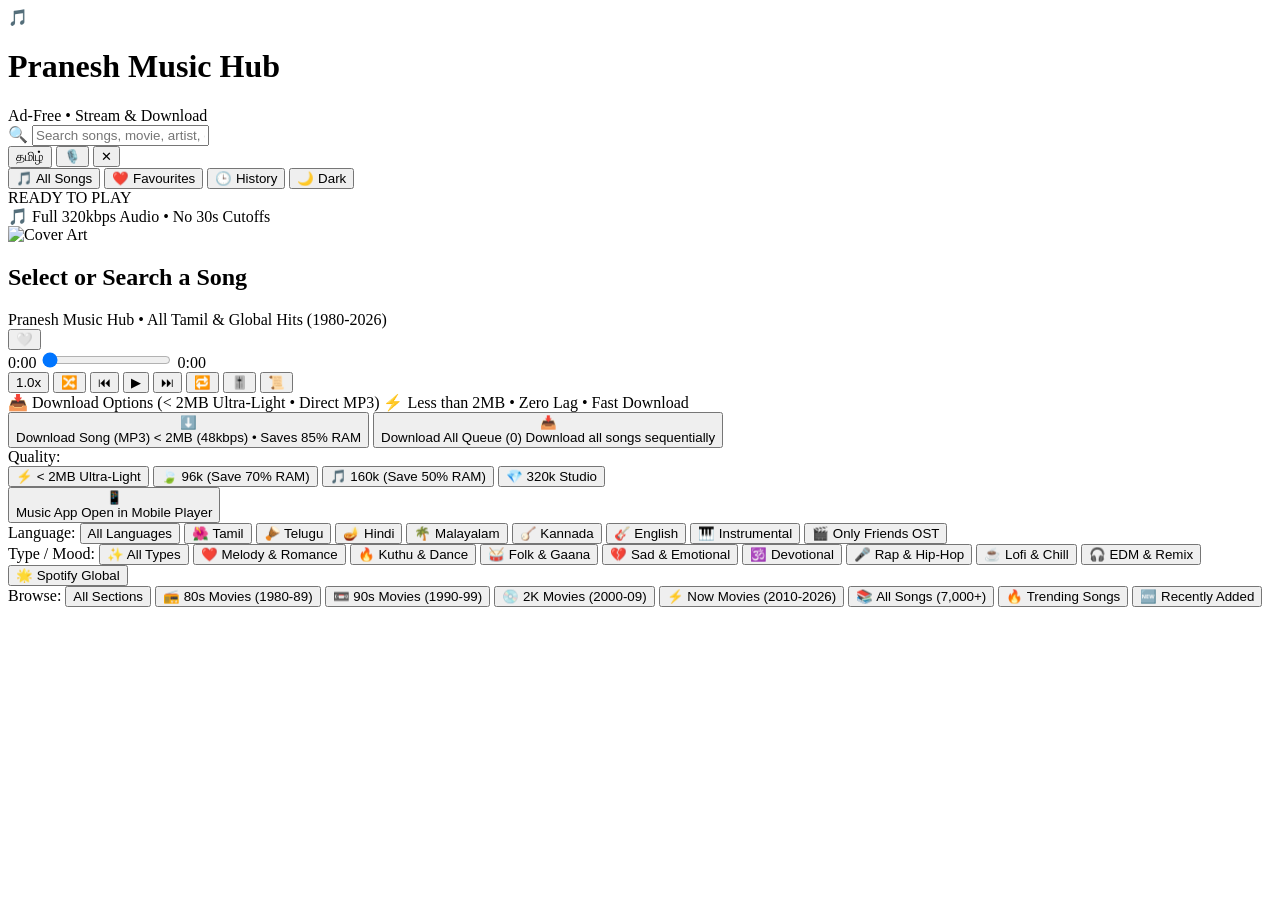
==== templates/index.html @ b6ca303f "Fix Android mobile consecutive downloads with rendered layout tree anchor and synchronous click disp" ====
<!DOCTYPE html>
<html lang="en">
<head>
  <meta charset="UTF-8" />
  <meta name="viewport" content="width=device-width, initial-scale=1.0" />
  <meta name="referrer" content="no-referrer" />
  <title>Pranesh Music Hub - Modern Dark Music Experience</title>
  <meta name="description" content="Stream and directly download Tamil, English, Malayalam, Instrumental, and Only Friends OST tracks in a modern, ad-free dark theme." />
  <link rel="stylesheet" href="static/css/style.css?v=3.45.0" />
  <!-- Google Fonts: Inter -->
  <link rel="preconnect" href="https://fonts.googleapis.com" />
  <link rel="preconnect" href="https://fonts.gstatic.com" crossorigin />
  <link href="https://fonts.googleapis.com/css2?family=Inter:wght@400;500;600;700;800&display=swap" rel="stylesheet" />
</head>
<body>

  <!-- ========================================================================
       Top Navigation Bar
       ======================================================================== -->
  <header class="navbar">
    <!-- Brand -->
    <div class="brand" onclick="location.reload()">
      <div class="brand-icon">🎵</div>
      <div class="brand-text">
        <h1>Pranesh Music Hub</h1>
        <span>Ad-Free • Stream &amp; Download</span>
      </div>
    </div>

    <!-- Search Bar -->
    <div class="search-container">
      <div class="search-input-wrapper">
        <span class="search-icon">🔍</span>
        <input 
          type="text" 
          id="searchInput" 
          class="search-input" 
          placeholder="Search songs, movie, artist, or type 'all songs' to check all..." 
          autocomplete="off" 
          spellcheck="false"
        />
        <div class="search-input-actions">
          <button id="voiceLangToggleBtn" class="voice-lang-pill" type="button" title="Switch Voice Search Language (Tamil ta-IN / English en-IN)">தமிழ்</button>
          <button id="voiceSearchBtn" class="voice-search-btn" type="button" title="Voice Search (Tamil / English)">🎙️</button>
          <button id="clearSearchBtn" class="clear-search-btn" type="button" title="Clear search">✕</button>
        </div>
      </div>
      <div id="searchSuggestionsBox" class="search-suggestions-box" style="display: none;"></div>
    </div>

    <!-- Nav Actions -->
    <div class="nav-actions">
      <button id="checkAllSongsNavBtn" class="btn btn-pill section-pill" data-section="all_songs" title="Check all 7,200+ songs in catalogue">
        <span>🎵</span> All Songs
      </button>
      <button class="btn btn-pill section-pill" data-section="favourites" title="View your favourite tracks">
        <span>❤️</span> Favourites
      </button>
      <button class="btn btn-pill section-pill" data-section="history" title="View recently played tracks">
        <span>🕒</span> History
      </button>
      <button id="themeToggleBtn" class="btn btn-pill theme-toggle-btn" title="Toggle Light / Dark Theme">
        <span id="themeToggleIcon">🌙</span> <span id="themeToggleText" class="hide-mobile">Dark</span>
      </button>
    </div>
  </header>

  <!-- ========================================================================
       Featured Medium-Big Player & Download Options Hub
       ======================================================================== -->
  <div id="featuredPlayerSection" class="featured-player-section">
    <div class="featured-player-card">
      <div class="featured-glow-overlay"></div>

      <!-- Top Status Pill -->
      <div class="featured-status-bar">
        <div class="featured-status-pill">
          <span class="status-pulse-dot"></span>
          <span id="featuredPlayerStatus">READY TO PLAY</span>
        </div>
        <span class="featured-format-badge">🎵 Full 320kbps Audio • No 30s Cutoffs</span>
      </div>

      <!-- Main Player (Artwork + Details + Controls) -->
      <div class="featured-player-body">
        <!-- Medium-Big Album Artwork -->
        <div class="featured-artwork-container">
          <img id="featuredThumb" class="featured-thumb-img" src="static/images/only_friends_theme.svg" alt="Cover Art" />
          <div id="featuredSoundwave" class="featured-soundwave-bars">
            <span class="sw-bar"></span>
            <span class="sw-bar"></span>
            <span class="sw-bar"></span>
            <span class="sw-bar"></span>
            <span class="sw-bar"></span>
          </div>
        </div>

        <!-- Song Info, Seekbar & Medium-Big Controls -->
        <div class="featured-info-controls">
          <div class="featured-track-header">
            <div class="featured-track-meta">
              <h2 id="featuredTitle" class="featured-title">Select or Search a Song</h2>
              <div class="featured-artist-wrap">
                <span id="featuredArtist" class="featured-artist">Pranesh Music Hub</span>
                <span class="featured-meta-separator">•</span>
                <span id="featuredAlbum" class="featured-album">All Tamil &amp; Global Hits (1980-2026)</span>
              </div>
            </div>
            <button id="featuredFavBtn" class="featured-fav-btn" title="Toggle Favourite">🤍</button>
          </div>

          <!-- Medium-Big Seekbar -->
          <div class="featured-seekbar-container">
            <span id="featuredCurrentTime" class="f-time-display">0:00</span>
            <input type="range" id="featuredSeekbar" class="featured-seekbar-slider" min="0" max="100" value="0" step="0.1" />
            <span id="featuredDurationTime" class="f-time-display">0:00</span>
          </div>

          <!-- Medium-Big Controls -->
          <div class="featured-buttons-row">
            <button id="featuredSpeedBtn" class="f-ctrl-btn f-speed-btn" title="Playback Speed: 1.0x">1.0x</button>
            <button id="featuredShuffleBtn" class="f-ctrl-btn" title="Shuffle Playback">🔀</button>
            <button id="featuredPrevBtn" class="f-ctrl-btn" title="Previous Track">⏮</button>
            <button id="featuredPlayPauseBtn" class="f-play-pause-btn" title="Play / Pause (Spacebar)">
              <span id="featuredPlayIcon">▶</span>
            </button>
            <button id="featuredNextBtn" class="f-ctrl-btn" title="Next Track">⏭</button>
            <button id="featuredRepeatBtn" class="f-ctrl-btn" title="Repeat (Off / All / One)">🔁</button>
            <button id="featuredEqBtn" class="f-ctrl-btn" title="Equalizer &amp; Bass Boost">🎚️</button>
            <button id="featuredLyricsBtn" class="f-ctrl-btn" title="Live Lyrics">📜</button>
            <button id="heroPlayBtn" style="display:none;" aria-hidden="true"></button>
          </div>
        </div>
      </div>

      <!-- Download Options (IN BLOW / BELOW OF PLAYING SONG) -->
      <div class="featured-download-options">
        <div class="dl-options-header">
          <span class="dl-header-title">📥 Download Options (&lt; 2MB Ultra-Light • Direct MP3)</span>
          <span class="dl-header-badge">⚡ Less than 2MB • Zero Lag • Fast Download</span>
        </div>

        <div class="dl-options-body">
          <!-- Main Direct Download Button -->
          <button id="featuredDownloadBtn" class="btn-featured-download" title="Download Audio">
            <span class="btn-dl-icon">⬇️</span>
            <div class="btn-dl-text-wrap">
              <span class="btn-dl-title">Download Song (MP3)</span>
              <span id="featuredDlBitrateSub" class="btn-dl-sub">&lt; 2MB (48kbps) • Saves 85% RAM</span>
            </div>
          </button>

          <!-- Download All Songs in Queue Button -->
          <button id="featuredDownloadAllBtn" class="btn-featured-download btn-featured-download-all" title="Download All Songs in Queue / Album">
            <span class="btn-dl-icon">📥</span>
            <div class="btn-dl-text-wrap">
              <span class="btn-dl-title">Download All Queue (<span id="featuredQueueCount">0</span>)</span>
              <span class="btn-dl-sub">Download all songs sequentially</span>
            </div>
          </button>

          <!-- Quality / Bitrate Selector Buttons -->
          <div class="bitrate-selector-group">
            <span class="bitrate-select-label">Quality:</span>
            <div class="bitrate-chips-wrap">
              <button class="bitrate-chip active" data-quality="48" title="Ultra-Light &lt; 2MB (48 kbps - Fast &amp; Saves 85% RAM)">
                ⚡ &lt; 2MB Ultra-Light
              </button>
              <button class="bitrate-chip" data-quality="96" title="Eco Quality (96 kbps - Saves 70% RAM)">
                🍃 96k (Save 70% RAM)
              </button>
              <button class="bitrate-chip" data-quality="160" title="Standard Quality (160 kbps - Saves 50% RAM)">
                🎵 160k (Save 50% RAM)
              </button>
              <button class="bitrate-chip" data-quality="320" title="Studio High Quality (320 kbps)">
                💎 320k Studio
              </button>
            </div>
          </div>

          <!-- Open in Mobile Music App Button -->
          <button id="featuredMusicAppBtn" class="btn-featured-mobile-app" title="Open with Default Mobile Music Player">
            <span class="btn-dl-icon">📱</span>
            <div class="btn-dl-text-wrap">
              <span class="btn-dl-title">Music App</span>
              <span class="btn-dl-sub">Open in Mobile Player</span>
            </div>
          </button>
        </div>
      </div>
    </div>
  </div>

  <!-- ========================================================================
       Filter Controls: Language & Section Pills
       ======================================================================== -->
  <main class="container">
    <div class="filter-section">
      <!-- Language Chips Row -->
      <div class="filter-row">
        <span class="filter-label">Language:</span>
        <button class="chip lang-chip active" data-lang="all">All Languages</button>
        <button class="chip lang-chip" data-lang="tamil">🌺 Tamil</button>
        <button class="chip lang-chip" data-lang="telugu">🪘 Telugu</button>
        <button class="chip lang-chip" data-lang="hindi">🪔 Hindi</button>
        <button class="chip lang-chip" data-lang="malayalam">🌴 Malayalam</button>
        <button class="chip lang-chip" data-lang="kannada">🪕 Kannada</button>
        <button class="chip lang-chip" data-lang="english">🎸 English</button>
        <button class="chip lang-chip" data-lang="instrumental">🎹 Instrumental</button>
        <button class="chip lang-chip" data-lang="only_friends">🎬 Only Friends OST</button>
      </div>

      <!-- Type / Mood / Genre Filter Row -->
      <div class="filter-row type-filter-row">
        <span class="filter-label">Type / Mood:</span>
        <button class="chip type-chip active" data-type="all">✨ All Types</button>
        <button class="chip type-chip" data-type="melody">❤️ Melody &amp; Romance</button>
        <button class="chip type-chip" data-type="kuthu">🔥 Kuthu &amp; Dance</button>
        <button class="chip type-chip" data-type="folk">🥁 Folk &amp; Gaana</button>
        <button class="chip type-chip" data-type="sad">💔 Sad &amp; Emotional</button>
        <button class="chip type-chip" data-type="devotional">🕉️ Devotional</button>
        <button class="chip type-chip" data-type="rap">🎤 Rap &amp; Hip-Hop</button>
        <button class="chip type-chip" data-type="lofi">☕ Lofi &amp; Chill</button>
        <button class="chip type-chip" data-type="edm">🎧 EDM &amp; Remix</button>
        <button class="chip type-chip" data-type="spotify">🌟 Spotify Global</button>
      </div>

      <!-- Section Navigation Row -->
      <div class="filter-row">
        <span class="filter-label">Browse:</span>
        <button class="chip section-pill active" data-section="all">All Sections</button>
        <button class="chip section-pill" data-section="era_80s">📻 80s Movies (1980-89)</button>
        <button class="chip section-pill" data-section="era_90s">📼 90s Movies (1990-99)</button>
        <button class="chip section-pill" data-section="era_2k">💿 2K Movies (2000-09)</button>
        <button class="chip section-pill" data-section="era_now">⚡ Now Movies (2010-2026)</button>
        <button class="chip section-pill" data-section="full_library">📚 All Songs (7,000+)</button>
        <button class="chip section-pill" data-section="trending">🔥 Trending Songs</button>
        <button class="chip section-pill" data-section="recent">🆕 Recently Added</button>
      </div>
    </div>

    <!-- Dynamic Song Sections Container -->
    <div id="contentContainer">
      <!-- Populated dynamically via app.js -->
    </div>

    <!-- Empty Search State -->
    <div id="emptyState" class="empty-state" style="display: none;">
      <div class="empty-state-icon">🔎</div>
      <h3>No matching songs found</h3>
      <p>We could not find any tracks matching <span id="emptySearchQuery" style="color:#c084fc; font-weight:700;"></span>.</p>
      <p class="empty-search-tips" style="color:var(--text-dim); font-size:0.85rem; margin-top:8px;">
        💡 Tip: Search by song title (e.g. <em>Badass, Shape of You, Illuminati</em>), movie name (e.g. <em>Ghilli, Mankatha, Leo, Sivaji, Amaran</em>), artist (e.g. <em>Anirudh, A.R. Rahman, Ed Sheeran</em>), or language.
      </p>
      <button id="resetSearchBtn" class="btn btn-primary" style="margin-top:16px;">
        <span>🔄</span> Reset Search &amp; Filters
      </button>
    </div>
  </main>

  <!-- ========================================================================
       Sticky In-Page Music Player (Fixed at Bottom)
       ======================================================================== -->
  <audio id="mainAudioPlayer" playsinline preload="auto" referrerpolicy="no-referrer" style="display: none;"></audio>
  <iframe id="backgroundSpotifyPlayer" style="display: none; width: 0; height: 0; border: none;" allow="autoplay; clipboard-write; encrypted-media; fullscreen; picture-in-picture"></iframe>

  <footer id="playerBar" class="player-bar" style="display: none;">
    <!-- Left: Track Info -->
    <div class="player-track-info">
      <img id="playerThumb" class="player-thumb-img" src="static/images/only_friends_theme.svg" alt="Cover" />
      <div class="player-track-details">
        <span id="playerTitle" class="player-title">Song Title</span>
        <span id="playerArtist" class="player-artist">Artist Name</span>
      </div>
      <button id="playerFavBtn" class="fav-btn" title="Toggle Favourite">🤍</button>
    </div>

    <!-- Center: Playback Controls & Seekbar -->
    <div class="player-controls-container">
      <div class="player-buttons">
        <button id="playbackSpeedBtn" class="control-btn speed-btn" title="Playback Speed: 1.0x">1.0x</button>
        <button id="shuffleBtn" class="control-btn" title="Shuffle Playback">🔀</button>
        <button id="prevBtn" class="control-btn" title="Previous Track">⏮</button>
        <button id="playPauseBtn" class="btn-play-pause-main" title="Play / Pause (Spacebar)">
          <span id="playPauseIcon">▶</span>
        </button>
        <button id="nextBtn" class="control-btn" title="Next Track">⏭</button>
        <button id="repeatBtn" class="control-btn" title="Repeat (Off / All / One)">🔁</button>
      </div>

      <div class="player-progress-bar">
        <span id="currentTime" class="time-label">0:00</span>
        <input type="range" id="seekbar" class="seekbar-slider" min="0" max="100" value="0" step="0.1" />
        <span id="durationTime" class="time-label">0:00</span>
      </div>
    </div>

    <!-- Right: Volume, Download & Playlist Queue -->
    <div class="player-extra-actions">
      <div class="volume-wrapper">
        <button id="volumeBtn" class="player-action-btn" title="Mute / Unmute">
          <span id="volumeIcon">🔊</span>
        </button>
        <input type="range" id="volumeSlider" class="volume-slider" min="0" max="1" step="0.05" value="0.85" />
      </div>

      <!-- Memory-Saver Download Quality Mode -->
      <button id="dlQualityBtn" class="dl-quality-btn" title="Download Quality &amp; Memory Mode (Click to switch)">
        <span id="dlQualityIcon">⚡</span> <span id="dlQualityText">&lt; 2MB (48k)</span>
      </button>

      <button id="playerDownloadBtn" class="download-btn" title="Download Authorized Audio">
        <span>⬇️</span> Download
      </button>

      <button id="playerMusicAppBtn" class="download-btn mobile-music-app-btn" title="Open with Default Mobile Music Player" style="background: rgba(59, 130, 246, 0.2); border-color: rgba(59, 130, 246, 0.4); color: #93c5fd;">
        <span>📱</span> <span class="hide-mobile">Open in</span> Music App
      </button>

      <button id="playerEqBtn" class="player-action-btn" title="Equalizer &amp; Bass Boost">
        <span>🎚️</span> <span class="hide-mobile">EQ</span>
      </button>

      <button id="playerLyricsBtn" class="player-action-btn" title="Live Lyrics">
        <span>📜</span> <span class="hide-mobile">Lyrics</span>
      </button>

      <button id="expandPlayerBtn" class="player-action-btn" title="Full Screen Player">
        <span>⛶</span>
      </button>

      <button id="togglePlaylistBtn" class="playlist-toggle-btn" title="View Up Next &amp; Related Songs Playlist">
        <span>📋</span> <span class="hide-mobile">Playlist</span> (<span id="playlistBadge">0</span>)
      </button>
    </div>
  </footer>

  <!-- ========================================================================
       Up Next & Related Songs Playlist Drawer (Slide-Up)
       ======================================================================== -->
  <aside id="playlistDrawer" class="playlist-drawer" aria-label="Up Next Playlist" style="display: none;">
    <div class="playlist-drawer-header">
      <div class="playlist-header-left">
        <span class="playlist-header-icon">🎶</span>
        <div>
          <h3 class="playlist-header-title">Up Next &amp; Related Songs</h3>
          <p id="playlistStatusText" class="playlist-header-subtitle">Auto-playing next related tracks</p>
        </div>
      </div>
      <div class="playlist-header-right">
        <button id="downloadAllPlaylistBtn" class="playlist-action-btn" title="Download All Songs in Playlist">📥 Download All (<span id="playlistDlCount">0</span>)</button>
        <button id="exportPlaylistM3UBtn" class="playlist-action-btn" title="Export Playlist as M3U file">💾 Export M3U</button>
        <button id="clearQueueBtn" class="playlist-action-btn" title="Clear Playlist Queue">🗑️ Clear Queue</button>
        <button id="shufflePlaylistBtn" class="playlist-action-btn" title="Shuffle Playlist Queue">🔀 Shuffle</button>
        <button id="closePlaylistBtn" class="playlist-close-btn" title="Close Playlist" aria-label="Close">✕</button>
      </div>
    </div>
    <div id="playlistItems" class="playlist-items-container">
      <!-- Dynamic list of playlist items -->
    </div>
  </aside>

  <!-- ========================================================================
       Toast Notification Hub
       ======================================================================== -->
  <div id="toastContainer" class="toast-container"></div>

  <!-- ========================================================================
       Full-Screen / Expanded Player Modal
       ======================================================================== -->
  <div id="fullscreenPlayerModal" class="fullscreen-player-modal" style="display: none;">
    <div class="fs-backdrop"></div>
    <div class="fs-player-container">
      <div class="fs-top-bar">
        <button id="closeFullscreenBtn" class="fs-close-btn" title="Collapse Player">✕</button>
        <span class="fs-now-playing-label">NOW PLAYING</span>
        <button id="fsLyricsToggleBtn" class="fs-icon-btn" title="Live Lyrics">📜</button>
      </div>

      <div class="fs-artwork-wrap">
        <img id="fullscreenThumb" class="fs-thumb-img" src="static/images/only_friends_theme.svg" alt="Cover Art" />
      </div>

      <div class="fs-meta-wrap">
        <div class="fs-title-artist">
          <h2 id="fullscreenTitle" class="fs-title">Song Title</h2>
          <p id="fullscreenArtist" class="fs-artist">Artist Name</p>
          <span id="fullscreenAlbum" class="fs-album">Movie Album</span>
        </div>
        <button id="fullscreenFavBtn" class="fs-fav-btn" title="Toggle Favourite">🤍</button>
      </div>

      <div class="fs-seekbar-wrap">
        <input type="range" id="fullscreenSeekbar" class="fs-seekbar-slider" min="0" max="100" value="0" step="0.1" />
        <div class="fs-time-row">
          <span id="fullscreenCurrentTime">0:00</span>
          <span id="fullscreenDurationTime">0:00</span>
        </div>
      </div>

      <div class="fs-controls-wrap">
        <button id="fullscreenSpeedBtn" class="fs-ctrl-btn" title="Playback Speed: 1.0x">1.0x</button>
        <button id="fullscreenShuffleBtn" class="fs-ctrl-btn" title="Shuffle">🔀</button>
        <button id="fullscreenPrevBtn" class="fs-ctrl-btn" title="Previous">⏮</button>
        <button id="fullscreenPlayPauseBtn" class="fs-play-btn" title="Play / Pause">
          <span id="fullscreenPlayIcon">▶</span>
        </button>
        <button id="fullscreenNextBtn" class="fs-ctrl-btn" title="Next">⏭</button>
        <button id="fullscreenRepeatBtn" class="fs-ctrl-btn" title="Repeat Track">🔁</button>
        <button id="fullscreenEqBtn" class="fs-ctrl-btn" title="Equalizer">🎚️</button>
      </div>

      <div class="fs-bottom-bar">
        <button id="fullscreenDownloadBtn" class="btn btn-pill" title="Download Song">
          <span>⬇️</span> Download Song
        </button>
      </div>
    </div>
  </div>

  <!-- ========================================================================
       Equalizer Modal (Web Audio API)
       ======================================================================== -->
  <div id="equalizerModal" class="eq-modal" style="display: none;">
    <div class="eq-dialog">
      <div class="eq-header">
        <div class="eq-title-wrap">
          <span class="eq-icon">🎚️</span>
          <h3>Audio Equalizer &amp; Bass Boost</h3>
        </div>
        <button id="closeEqBtn" class="modal-close-btn" title="Close Equalizer">✕</button>
      </div>

      <div class="eq-presets-wrap">
        <span class="eq-presets-label">Presets:</span>
        <div class="eq-presets-chips">
          <button class="chip eq-preset-chip active" data-preset="flat">Flat</button>
          <button class="chip eq-preset-chip" data-preset="bass">Bass Boost</button>
          <button class="chip eq-preset-chip" data-preset="vocal">Vocal</button>
          <button class="chip eq-preset-chip" data-preset="party">Party / Dance</button>
          <button class="chip eq-preset-chip" data-preset="acoustic">Acoustic</button>
          <button class="chip eq-preset-chip" data-preset="treble">Treble Boost</button>
        </div>
      </div>

      <div class="eq-sliders-wrap">
        <div class="eq-slider-col">
          <span class="eq-band-label">Bass (80Hz)</span>
          <input type="range" id="eqBassSlider" class="eq-slider" min="-12" max="12" step="1" value="0" />
          <span id="eqBassVal" class="eq-val-display">0 dB</span>
        </div>
        <div class="eq-slider-col">
          <span class="eq-band-label">Mid (1kHz)</span>
          <input type="range" id="eqMidSlider" class="eq-slider" min="-12" max="12" step="1" value="0" />
          <span id="eqMidVal" class="eq-val-display">0 dB</span>
        </div>
        <div class="eq-slider-col">
          <span class="eq-band-label">Treble (6kHz)</span>
          <input type="range" id="eqTrebleSlider" class="eq-slider" min="-12" max="12" step="1" value="0" />
          <span id="eqTrebleVal" class="eq-val-display">0 dB</span>
        </div>
      </div>

      <div class="eq-actions-row">
        <button id="resetEqBtn" class="btn btn-pill" style="font-size:0.82rem; padding:6px 14px; background:rgba(255,255,255,0.08);">
          Reset to Flat
        </button>
        <span class="eq-status-indicator" style="font-size:0.78rem; color:var(--text-dim);">Studio Audio Processing Active</span>
      </div>
    </div>
  </div>

  <!-- ========================================================================
       Lyrics Viewer Modal
       ======================================================================== -->
  <div id="lyricsModal" class="lyrics-modal" style="display: none;">
    <div class="lyrics-dialog">
      <div class="lyrics-header">
        <div class="lyrics-title-wrap">
          <span class="lyrics-icon">📜</span>
          <h3 id="lyricsSongTitle">Song Lyrics</h3>
        </div>
        <button id="closeLyricsBtn" class="modal-close-btn" title="Close Lyrics">✕</button>
      </div>
      <div id="lyricsContent" class="lyrics-body">
        <!-- Dynamic lyrics text -->
      </div>
    </div>
  </div>

  <!-- Hidden file input for Favourites JSON Import -->
  <input type="file" id="favImportInput" accept=".json" style="display: none;" />

  <!-- JavaScript Application Logic -->
  <script src="static/js/songs_data.js?v=3.47.0"></script>
  <script src="static/js/app.js?v=3.47.0"></script>
</body>
</html>
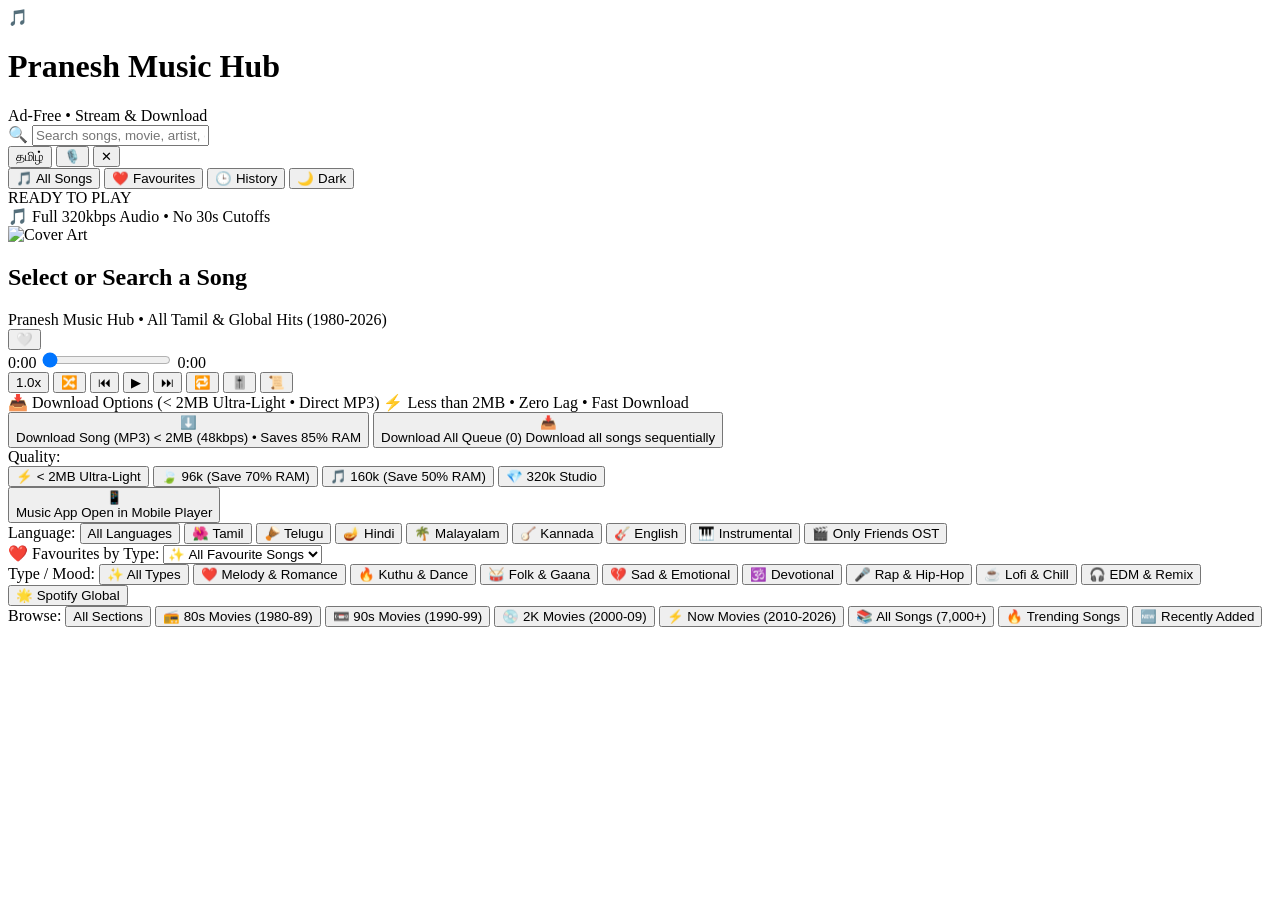
==== commit cc18b015: "Add Favourite Songs dropdown by type (Melody, Kuthu, Love, Sad Melody, Folk, Film Album) with separa" ====
--- a/templates/index.html
+++ b/templates/index.html
@@ -6,7 +6,7 @@
   <meta name="referrer" content="no-referrer" />
   <title>Pranesh Music Hub - Modern Dark Music Experience</title>
   <meta name="description" content="Stream and directly download Tamil, English, Malayalam, Instrumental, and Only Friends OST tracks in a modern, ad-free dark theme." />
-  <link rel="stylesheet" href="static/css/style.css?v=3.45.0" />
+  <link rel="stylesheet" href="static/css/style.css?v=3.50.0" />
   <!-- Google Fonts: Inter -->
   <link rel="preconnect" href="https://fonts.googleapis.com" />
   <link rel="preconnect" href="https://fonts.gstatic.com" crossorigin />
@@ -210,6 +210,20 @@
         <button class="chip lang-chip" data-lang="only_friends">🎬 Only Friends OST</button>
       </div>
 
+      <!-- Favourites by Type Dropdown Row -->
+      <div class="filter-row fav-type-dropdown-row">
+        <span class="filter-label">❤️ Favourites by Type:</span>
+        <select id="filterFavTypeSelect" class="fav-type-select" title="Show only favourite songs in the dropdown by type (Melody, Kuthu, Love, Sad Melody, Folk, Film Album)">
+          <option value="all">✨ All Favourite Songs</option>
+          <option value="melody">❤️ Melody</option>
+          <option value="kuthu">🔥 Kuthu</option>
+          <option value="love">💖 Love</option>
+          <option value="sad_melody">💔 Sad Melody</option>
+          <option value="folk">🥁 Folk</option>
+          <option value="film_album">🎬 Film Album</option>
+        </select>
+      </div>
+
       <!-- Type / Mood / Genre Filter Row -->
       <div class="filter-row type-filter-row">
         <span class="filter-label">Type / Mood:</span>
@@ -492,7 +506,7 @@
   <input type="file" id="favImportInput" accept=".json" style="display: none;" />
 
   <!-- JavaScript Application Logic -->
-  <script src="static/js/songs_data.js?v=3.47.0"></script>
-  <script src="static/js/app.js?v=3.47.0"></script>
+  <script src="static/js/songs_data.js?v=3.50.0"></script>
+  <script src="static/js/app.js?v=3.50.0"></script>
 </body>
 </html>
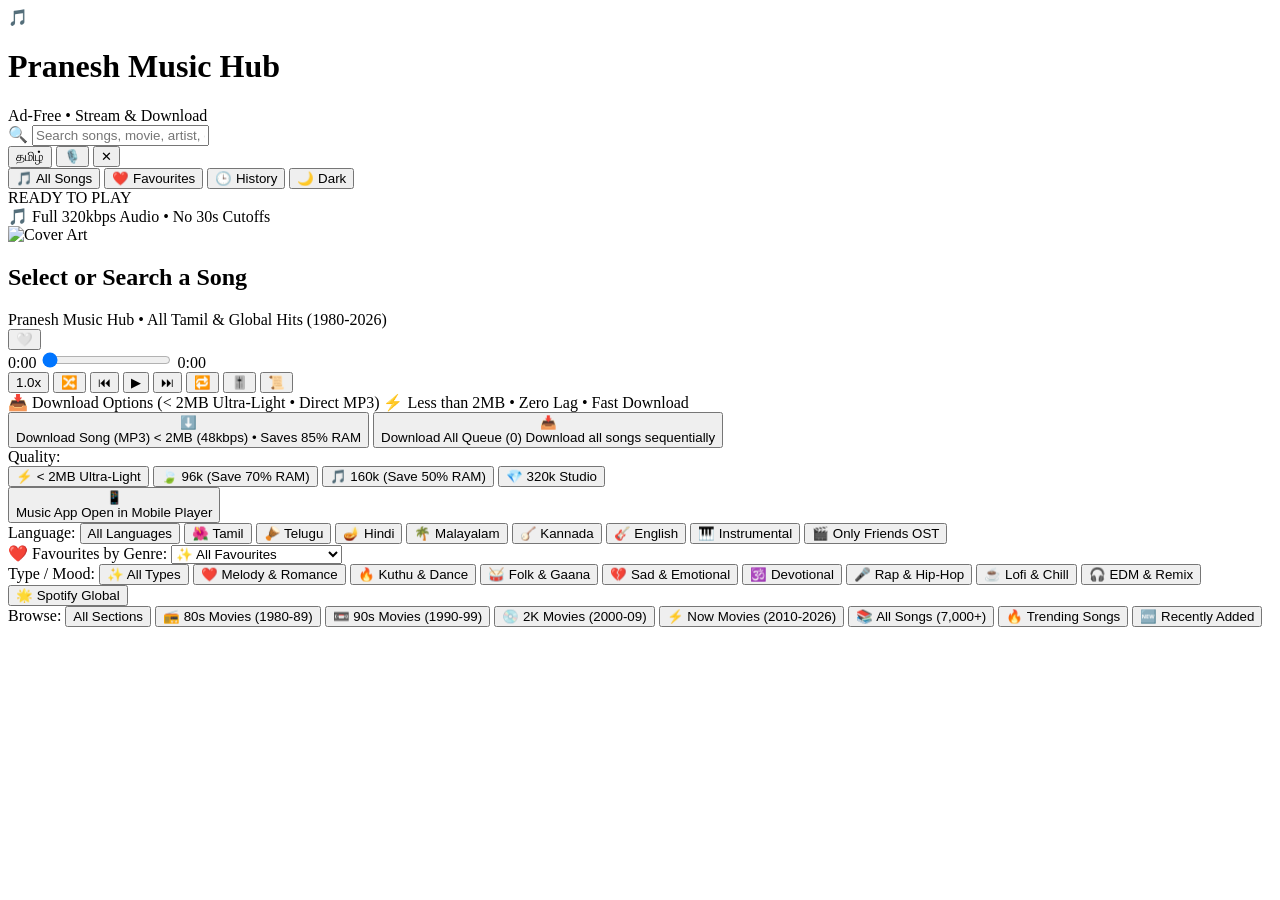
==== commit 04de6466: "Analyze and classify Favourite songs into 18+ Tamil & Indian genres with primary/secondary tags and " ====
--- a/templates/index.html
+++ b/templates/index.html
@@ -212,15 +212,28 @@
 
       <!-- Favourites by Type Dropdown Row -->
       <div class="filter-row fav-type-dropdown-row">
-        <span class="filter-label">❤️ Favourites by Type:</span>
-        <select id="filterFavTypeSelect" class="fav-type-select" title="Show only favourite songs in the dropdown by type (Melody, Kuthu, Love, Sad Melody, Folk, Film Album)">
-          <option value="all">✨ All Favourite Songs</option>
+        <span class="filter-label">❤️ Favourites by Genre:</span>
+        <select id="filterFavTypeSelect" class="fav-type-select" title="Show only favourite songs in the dropdown by genre (Melody, Kuthu, Folk, Love, Sad Melody, Romantic, Gaana, Rap, Hip-Hop, Classical, Devotional, Motivational, Folk Dance, Western, Instrumental, Fusion, Independent Album, Film Album, Needs Verification)">
+          <option value="all">✨ All Favourites</option>
           <option value="melody">❤️ Melody</option>
-          <option value="kuthu">🔥 Kuthu</option>
+          <option value="kuthu">🔥 Kuthu / Dappankuthu</option>
+          <option value="folk">🥁 Folk</option>
+          <option value="folk_dance">💃 Folk Dance</option>
+          <option value="gaana">🪘 Gaana</option>
           <option value="love">💖 Love</option>
+          <option value="romantic">🌹 Romantic</option>
           <option value="sad_melody">💔 Sad Melody</option>
-          <option value="folk">🥁 Folk</option>
+          <option value="rap">🎤 Rap</option>
+          <option value="hiphop">🎧 Hip-Hop</option>
+          <option value="classical">🪕 Classical / Carnatic</option>
+          <option value="devotional">🕉️ Devotional</option>
+          <option value="motivational">⚡ Motivational / Anthem</option>
+          <option value="western">🎸 Western / Pop / Rock</option>
+          <option value="instrumental">🎹 Instrumental</option>
+          <option value="fusion">✨ Fusion</option>
+          <option value="independent_album">💿 Independent Album</option>
           <option value="film_album">🎬 Film Album</option>
+          <option value="needs_verification">❓ Needs Verification</option>
         </select>
       </div>
 
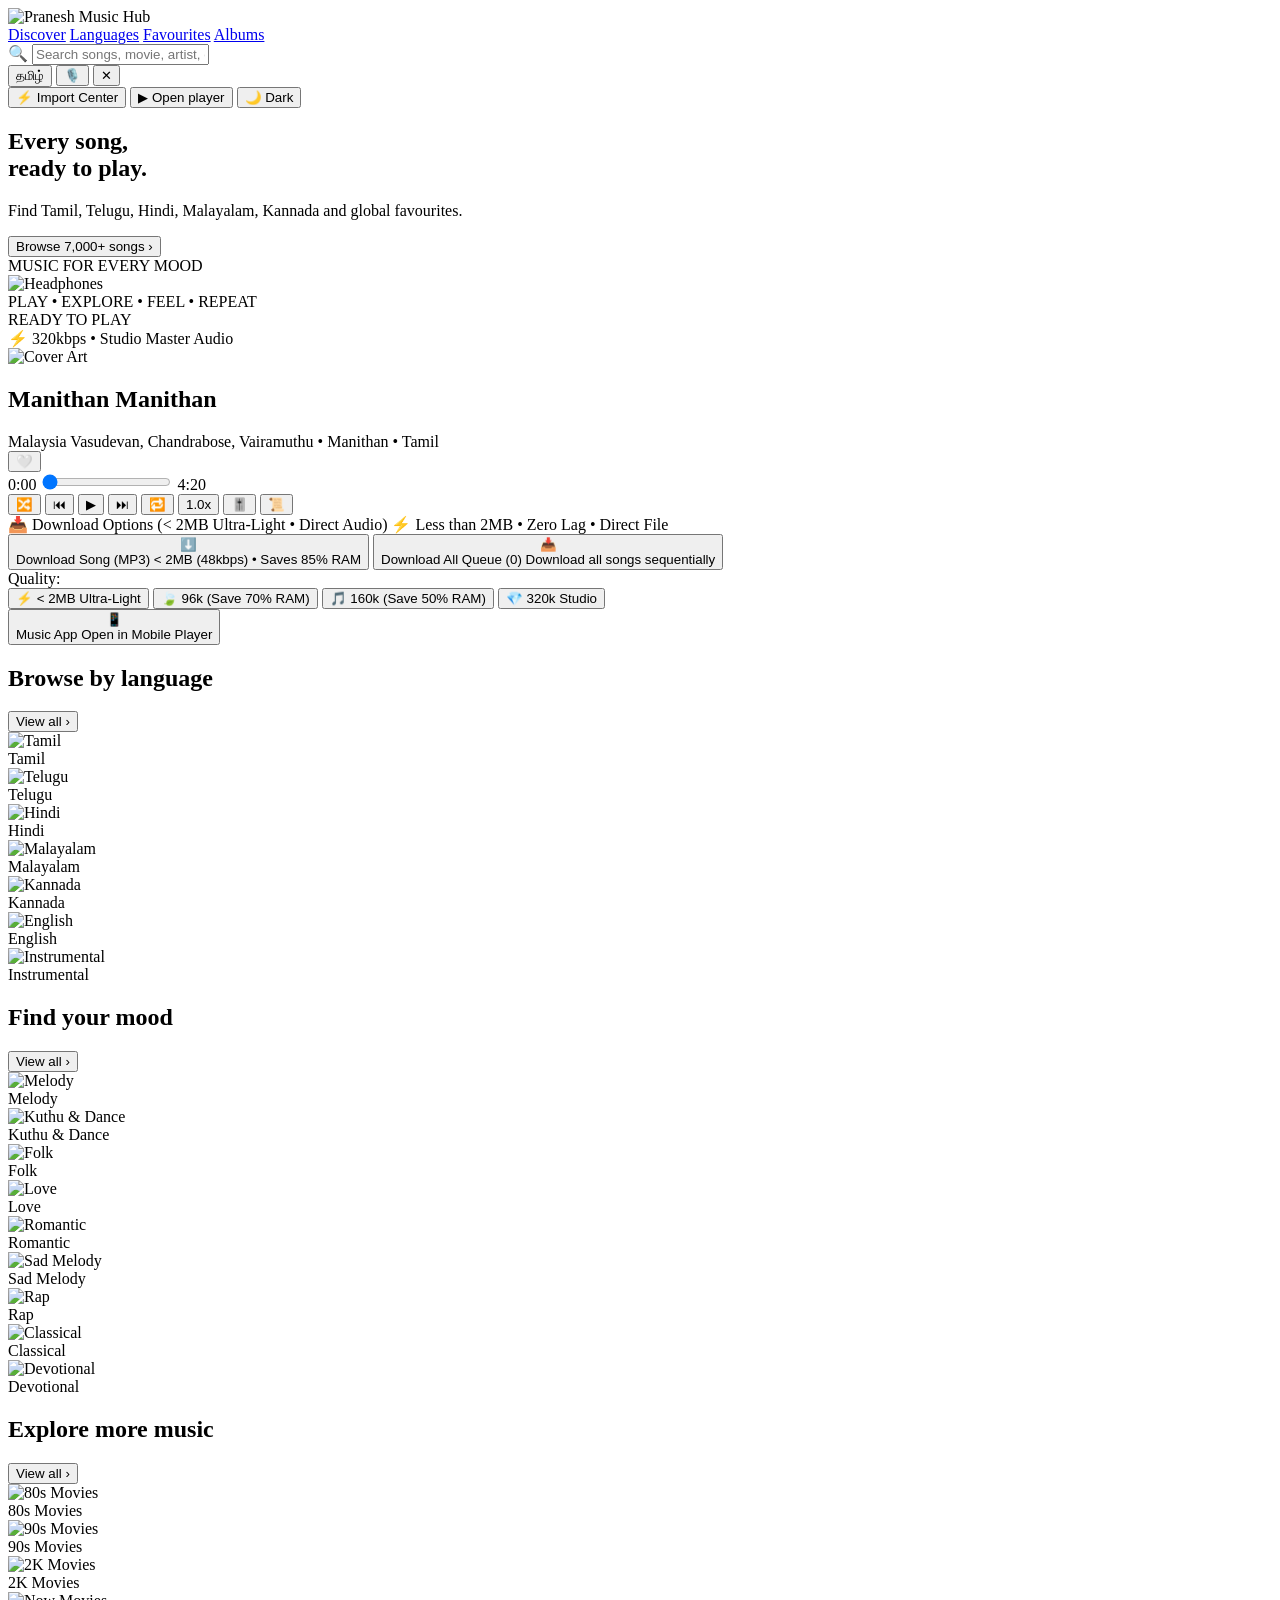
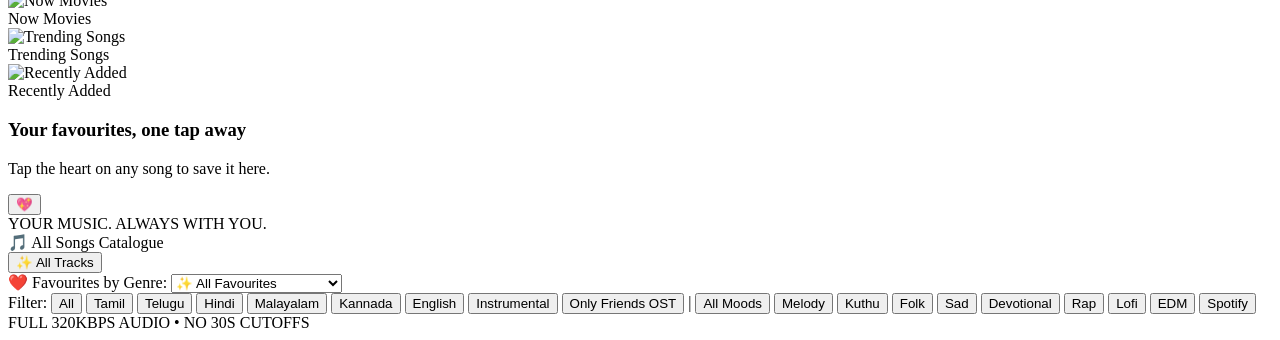
==== commit 9378f5dc: "feat: PMH logo vector, front page redesign & multi-source 100k+ Indian music import system (v3.57.0)" ====
--- a/templates/index.html
+++ b/templates/index.html
@@ -5,12 +5,13 @@
   <meta name="viewport" content="width=device-width, initial-scale=1.0" />
   <meta name="referrer" content="no-referrer" />
   <title>Pranesh Music Hub - Modern Dark Music Experience</title>
-  <meta name="description" content="Stream and directly download Tamil, English, Malayalam, Instrumental, and Only Friends OST tracks in a modern, ad-free dark theme." />
-  <link rel="stylesheet" href="static/css/style.css?v=3.50.0" />
+  <meta name="description" content="Stream and directly download Tamil, Telugu, Hindi, Malayalam, Kannada, English and global hits in an ad-free ultra-modern dark theme." />
+  <link rel="icon" type="image/svg+xml" href="static/images/logo_icon.svg" />
+  <link rel="stylesheet" href="static/css/style.css?v=3.60.0" />
   <!-- Google Fonts: Inter -->
   <link rel="preconnect" href="https://fonts.googleapis.com" />
   <link rel="preconnect" href="https://fonts.gstatic.com" crossorigin />
-  <link href="https://fonts.googleapis.com/css2?family=Inter:wght@400;500;600;700;800&display=swap" rel="stylesheet" />
+  <link href="https://fonts.googleapis.com/css2?family=Inter:wght@400;500;600;700;800;900&display=swap" rel="stylesheet" />
 </head>
 <body>
 
@@ -18,47 +19,49 @@
        Top Navigation Bar
        ======================================================================== -->
   <header class="navbar">
-    <!-- Brand -->
-    <div class="brand" onclick="location.reload()">
-      <div class="brand-icon">🎵</div>
-      <div class="brand-text">
-        <h1>Pranesh Music Hub</h1>
-        <span>Ad-Free • Stream &amp; Download</span>
-      </div>
-    </div>
-
-    <!-- Search Bar -->
-    <div class="search-container">
-      <div class="search-input-wrapper">
-        <span class="search-icon">🔍</span>
-        <input 
-          type="text" 
-          id="searchInput" 
-          class="search-input" 
-          placeholder="Search songs, movie, artist, or type 'all songs' to check all..." 
-          autocomplete="off" 
-          spellcheck="false"
-        />
-        <div class="search-input-actions">
-          <button id="voiceLangToggleBtn" class="voice-lang-pill" type="button" title="Switch Voice Search Language (Tamil ta-IN / English en-IN)">தமிழ்</button>
-          <button id="voiceSearchBtn" class="voice-search-btn" type="button" title="Voice Search (Tamil / English)">🎙️</button>
-          <button id="clearSearchBtn" class="clear-search-btn" type="button" title="Clear search">✕</button>
-        </div>
-      </div>
-      <div id="searchSuggestionsBox" class="search-suggestions-box" style="display: none;"></div>
-    </div>
-
-    <!-- Nav Actions -->
-    <div class="nav-actions">
-      <button id="checkAllSongsNavBtn" class="btn btn-pill section-pill" data-section="all_songs" title="Check all 7,200+ songs in catalogue">
-        <span>🎵</span> All Songs
-      </button>
-      <button class="btn btn-pill section-pill" data-section="favourites" title="View your favourite tracks">
-        <span>❤️</span> Favourites
-      </button>
-      <button class="btn btn-pill section-pill" data-section="history" title="View recently played tracks">
-        <span>🕒</span> History
-      </button>
+    <!-- Brand with New PMH Logo -->
+    <div class="brand" onclick="location.reload()" title="Pranesh Music Hub - Home">
+      <img src="static/images/logo.svg" class="brand-logo-full" alt="Pranesh Music Hub" />
+    </div>
+
+    <!-- Center Nav Links -->
+    <nav class="nav-links">
+      <a href="#heroSection" class="nav-link active" data-nav="discover">Discover</a>
+      <a href="#browseLanguages" class="nav-link" data-nav="languages">Languages</a>
+      <a href="#contentContainer" class="nav-link nav-fav-trigger section-pill" data-section="favourites" data-nav="favourites">Favourites</a>
+      <a href="#contentContainer" class="nav-link nav-albums-trigger section-pill" data-section="all_songs" data-nav="albums">Albums</a>
+    </nav>
+
+    <!-- Search Bar & Nav Actions -->
+    <div class="navbar-right">
+      <div class="search-container">
+        <div class="search-input-wrapper">
+          <span class="search-icon">🔍</span>
+          <input 
+            type="text" 
+            id="searchInput" 
+            class="search-input" 
+            placeholder="Search songs, movie, artist, or type 'all songs'..." 
+            autocomplete="off" 
+            spellcheck="false"
+          />
+          <div class="search-input-actions">
+            <button id="voiceLangToggleBtn" class="voice-lang-pill" type="button" title="Switch Voice Search Language (Tamil ta-IN / English en-IN)">தமிழ்</button>
+            <button id="voiceSearchBtn" class="voice-search-btn" type="button" title="Voice Search (Tamil / English)">🎙️</button>
+            <button id="clearSearchBtn" class="clear-search-btn" type="button" title="Clear search">✕</button>
+          </div>
+        </div>
+        <div id="searchSuggestionsBox" class="search-suggestions-box" style="display: none;"></div>
+      </div>
+
+      <button id="openImportCenterBtn" class="btn btn-pill import-center-nav-btn" title="Open Multi-Source Indian Music Import Center">
+        <span>⚡</span> <span class="hide-mobile">Import Center</span>
+      </button>
+
+      <button id="openPlayerNavBtn" class="btn btn-open-player" title="Open / Scroll to Player">
+        <span>▶</span> Open player
+      </button>
+
       <button id="themeToggleBtn" class="btn btn-pill theme-toggle-btn" title="Toggle Light / Dark Theme">
         <span id="themeToggleIcon">🌙</span> <span id="themeToggleText" class="hide-mobile">Dark</span>
       </button>
@@ -66,24 +69,65 @@
   </header>
 
   <!-- ========================================================================
-       Featured Medium-Big Player & Download Options Hub
+       Hero Section ("Every song, ready to play.")
+       ======================================================================== -->
+  <section id="heroSection" class="hero-section">
+    <div class="hero-container">
+      <!-- Left Column: Headlines & CTA -->
+      <div class="hero-content">
+        <h1 class="hero-headline">
+          Every song,<br />
+          <span class="hero-headline-accent">ready to play.</span>
+        </h1>
+        <p class="hero-subtext">
+          Find Tamil, Telugu, Hindi, Malayalam, Kannada and global favourites.
+        </p>
+        <div class="hero-cta-wrap">
+          <button id="heroBrowseSongsBtn" class="btn hero-cta-btn section-pill" data-section="full_library" title="Browse all 7,000+ songs">
+            <span>Browse 7,000+ songs</span>
+            <span class="hero-cta-arrow">›</span>
+          </button>
+          <div class="hero-kicker">MUSIC FOR EVERY MOOD</div>
+        </div>
+      </div>
+
+      <!-- Right Column: Glowing 3D Headphones Graphic & Ticker -->
+      <div class="hero-visual">
+        <div class="hero-headphones-container">
+          <img src="static/images/hero_headphones.svg" alt="Headphones" class="hero-headphones-img" />
+        </div>
+        <div class="hero-ticker">
+          <span>PLAY</span>
+          <span class="ticker-dot">•</span>
+          <span>EXPLORE</span>
+          <span class="ticker-dot">•</span>
+          <span>FEEL</span>
+          <span class="ticker-dot">•</span>
+          <span>REPEAT</span>
+        </div>
+      </div>
+    </div>
+  </section>
+
+  <!-- ========================================================================
+       Featured Medium-Big Player Card ("Manithan Manithan")
        ======================================================================== -->
   <div id="featuredPlayerSection" class="featured-player-section">
     <div class="featured-player-card">
       <div class="featured-glow-overlay"></div>
 
-      <!-- Top Status Pill -->
+      <!-- Top Status Pill & Audio Master Quality -->
       <div class="featured-status-bar">
         <div class="featured-status-pill">
           <span class="status-pulse-dot"></span>
           <span id="featuredPlayerStatus">READY TO PLAY</span>
         </div>
-        <span class="featured-format-badge">🎵 Full 320kbps Audio • No 30s Cutoffs</span>
-      </div>
-
-      <!-- Main Player (Artwork + Details + Controls) -->
+        <span class="featured-format-badge">⚡ 320kbps • Studio Master Audio</span>
+      </div>
+
+      <!-- Main Player Body (Artwork + Info + Seekbar + Controls) -->
       <div class="featured-player-body">
-        <!-- Medium-Big Album Artwork -->
+        <!-- Album Artwork with Soundwave Animation -->
         <div class="featured-artwork-container">
           <img id="featuredThumb" class="featured-thumb-img" src="static/images/only_friends_theme.svg" alt="Cover Art" />
           <div id="featuredSoundwave" class="featured-soundwave-bars">
@@ -95,15 +139,15 @@
           </div>
         </div>
 
-        <!-- Song Info, Seekbar & Medium-Big Controls -->
+        <!-- Song Info, Seekbar & Controls -->
         <div class="featured-info-controls">
           <div class="featured-track-header">
             <div class="featured-track-meta">
-              <h2 id="featuredTitle" class="featured-title">Select or Search a Song</h2>
+              <h2 id="featuredTitle" class="featured-title">Manithan Manithan</h2>
               <div class="featured-artist-wrap">
-                <span id="featuredArtist" class="featured-artist">Pranesh Music Hub</span>
+                <span id="featuredArtist" class="featured-artist">Malaysia Vasudevan, Chandrabose, Vairamuthu</span>
                 <span class="featured-meta-separator">•</span>
-                <span id="featuredAlbum" class="featured-album">All Tamil &amp; Global Hits (1980-2026)</span>
+                <span id="featuredAlbum" class="featured-album">Manithan • Tamil</span>
               </div>
             </div>
             <button id="featuredFavBtn" class="featured-fav-btn" title="Toggle Favourite">🤍</button>
@@ -113,12 +157,11 @@
           <div class="featured-seekbar-container">
             <span id="featuredCurrentTime" class="f-time-display">0:00</span>
             <input type="range" id="featuredSeekbar" class="featured-seekbar-slider" min="0" max="100" value="0" step="0.1" />
-            <span id="featuredDurationTime" class="f-time-display">0:00</span>
-          </div>
-
-          <!-- Medium-Big Controls -->
+            <span id="featuredDurationTime" class="f-time-display">4:20</span>
+          </div>
+
+          <!-- Controls Row -->
           <div class="featured-buttons-row">
-            <button id="featuredSpeedBtn" class="f-ctrl-btn f-speed-btn" title="Playback Speed: 1.0x">1.0x</button>
             <button id="featuredShuffleBtn" class="f-ctrl-btn" title="Shuffle Playback">🔀</button>
             <button id="featuredPrevBtn" class="f-ctrl-btn" title="Previous Track">⏮</button>
             <button id="featuredPlayPauseBtn" class="f-play-pause-btn" title="Play / Pause (Spacebar)">
@@ -126,6 +169,7 @@
             </button>
             <button id="featuredNextBtn" class="f-ctrl-btn" title="Next Track">⏭</button>
             <button id="featuredRepeatBtn" class="f-ctrl-btn" title="Repeat (Off / All / One)">🔁</button>
+            <button id="featuredSpeedBtn" class="f-ctrl-btn f-speed-btn" title="Playback Speed: 1.0x">1.0x</button>
             <button id="featuredEqBtn" class="f-ctrl-btn" title="Equalizer &amp; Bass Boost">🎚️</button>
             <button id="featuredLyricsBtn" class="f-ctrl-btn" title="Live Lyrics">📜</button>
             <button id="heroPlayBtn" style="display:none;" aria-hidden="true"></button>
@@ -133,11 +177,11 @@
         </div>
       </div>
 
-      <!-- Download Options (IN BLOW / BELOW OF PLAYING SONG) -->
+      <!-- Download Options (BELOW PLAYING SONG) -->
       <div class="featured-download-options">
         <div class="dl-options-header">
-          <span class="dl-header-title">📥 Download Options (&lt; 2MB Ultra-Light • Direct MP3)</span>
-          <span class="dl-header-badge">⚡ Less than 2MB • Zero Lag • Fast Download</span>
+          <span class="dl-header-title">📥 Download Options (&lt; 2MB Ultra-Light • Direct Audio)</span>
+          <span class="dl-header-badge">⚡ Less than 2MB • Zero Lag • Direct File</span>
         </div>
 
         <div class="dl-options-body">
@@ -192,28 +236,215 @@
   </div>
 
   <!-- ========================================================================
-       Filter Controls: Language & Section Pills
+       Front Page Section 1: Browse by language
+       ======================================================================== -->
+  <section id="browseLanguages" class="front-section">
+    <div class="front-section-header">
+      <h2 class="front-section-title">Browse by language</h2>
+      <button class="front-section-view-all section-pill" data-section="all" data-target="languages" title="View all language tracks">View all ›</button>
+    </div>
+    <div class="language-cards-grid">
+      <div class="lang-card lang-chip" data-lang="tamil" title="Tamil Music Collection">
+        <div class="card-icon-box glow-purple">
+          <img src="static/images/icons/lang_tamil.svg" alt="Tamil" />
+        </div>
+        <span class="card-label">Tamil</span>
+      </div>
+      <div class="lang-card lang-chip" data-lang="telugu" title="Telugu Music Collection">
+        <div class="card-icon-box glow-amber">
+          <img src="static/images/icons/lang_telugu.svg" alt="Telugu" />
+        </div>
+        <span class="card-label">Telugu</span>
+      </div>
+      <div class="lang-card lang-chip" data-lang="hindi" title="Hindi Music Collection">
+        <div class="card-icon-box glow-blue">
+          <img src="static/images/icons/lang_hindi.svg" alt="Hindi" />
+        </div>
+        <span class="card-label">Hindi</span>
+      </div>
+      <div class="lang-card lang-chip" data-lang="malayalam" title="Malayalam Music Collection">
+        <div class="card-icon-box glow-green">
+          <img src="static/images/icons/lang_malayalam.svg" alt="Malayalam" />
+        </div>
+        <span class="card-label">Malayalam</span>
+      </div>
+      <div class="lang-card lang-chip" data-lang="kannada" title="Kannada Music Collection">
+        <div class="card-icon-box glow-pink">
+          <img src="static/images/icons/lang_kannada.svg" alt="Kannada" />
+        </div>
+        <span class="card-label">Kannada</span>
+      </div>
+      <div class="lang-card lang-chip" data-lang="english" title="English Music Collection">
+        <div class="card-icon-box glow-cyan">
+          <img src="static/images/icons/lang_english.svg" alt="English" />
+        </div>
+        <span class="card-label">English</span>
+      </div>
+      <div class="lang-card lang-chip" data-lang="instrumental" title="Instrumental Collection">
+        <div class="card-icon-box glow-indigo">
+          <img src="static/images/icons/lang_instrumental.svg" alt="Instrumental" />
+        </div>
+        <span class="card-label">Instrumental</span>
+      </div>
+    </div>
+  </section>
+
+  <!-- ========================================================================
+       Front Page Section 2: Find your mood
+       ======================================================================== -->
+  <section id="findYourMood" class="front-section">
+    <div class="front-section-header">
+      <h2 class="front-section-title">Find your mood</h2>
+      <button class="front-section-view-all section-pill" data-section="all" data-target="moods" title="View all mood categories">View all ›</button>
+    </div>
+    <div class="mood-cards-grid">
+      <div class="mood-card type-chip" data-type="melody" title="Melody Music">
+        <div class="mood-card-thumb">
+          <img src="static/images/icons/mood_melody.svg" alt="Melody" />
+        </div>
+        <span class="mood-card-label">Melody</span>
+      </div>
+      <div class="mood-card type-chip" data-type="kuthu" title="Kuthu & Dance Beats">
+        <div class="mood-card-thumb">
+          <img src="static/images/icons/mood_kuthu.svg" alt="Kuthu & Dance" />
+        </div>
+        <span class="mood-card-label">Kuthu &amp; Dance</span>
+      </div>
+      <div class="mood-card type-chip" data-type="folk" title="Folk & Village Hits">
+        <div class="mood-card-thumb">
+          <img src="static/images/icons/mood_folk.svg" alt="Folk" />
+        </div>
+        <span class="mood-card-label">Folk</span>
+      </div>
+      <div class="mood-card type-chip" data-type="love" title="Love & Romantic Anthems">
+        <div class="mood-card-thumb">
+          <img src="static/images/icons/mood_love.svg" alt="Love" />
+        </div>
+        <span class="mood-card-label">Love</span>
+      </div>
+      <div class="mood-card type-chip" data-type="romantic" title="Romantic Hits">
+        <div class="mood-card-thumb">
+          <img src="static/images/icons/mood_romantic.svg" alt="Romantic" />
+        </div>
+        <span class="mood-card-label">Romantic</span>
+      </div>
+      <div class="mood-card type-chip" data-type="sad" title="Sad Melody & Emotional Tracks">
+        <div class="mood-card-thumb">
+          <img src="static/images/icons/mood_sad.svg" alt="Sad Melody" />
+        </div>
+        <span class="mood-card-label">Sad Melody</span>
+      </div>
+      <div class="mood-card type-chip" data-type="rap" title="Rap & Hip-Hop Tracks">
+        <div class="mood-card-thumb">
+          <img src="static/images/icons/mood_rap.svg" alt="Rap" />
+        </div>
+        <span class="mood-card-label">Rap</span>
+      </div>
+      <div class="mood-card type-chip" data-type="classical" title="Classical & Carnatic Melodies">
+        <div class="mood-card-thumb">
+          <img src="static/images/icons/mood_classical.svg" alt="Classical" />
+        </div>
+        <span class="mood-card-label">Classical</span>
+      </div>
+      <div class="mood-card type-chip" data-type="devotional" title="Devotional & Spiritual Songs">
+        <div class="mood-card-thumb">
+          <img src="static/images/icons/mood_devotional.svg" alt="Devotional" />
+        </div>
+        <span class="mood-card-label">Devotional</span>
+      </div>
+    </div>
+  </section>
+
+  <!-- ========================================================================
+       Front Page Section 3: Explore more music
+       ======================================================================== -->
+  <section id="exploreMoreMusic" class="front-section">
+    <div class="front-section-header">
+      <h2 class="front-section-title">Explore more music</h2>
+      <button class="front-section-view-all section-pill" data-section="all" data-target="explore" title="View all categories">View all ›</button>
+    </div>
+    <div class="explore-cards-grid">
+      <div class="explore-card section-pill" data-section="era_80s" title="80s Tamil & Global Classics (1980-1989)">
+        <div class="explore-icon-box glow-magenta">
+          <img src="static/images/icons/explore_80s.svg" alt="80s Movies" />
+        </div>
+        <span class="card-label">80s Movies</span>
+      </div>
+      <div class="explore-card section-pill" data-section="era_90s" title="90s Golden Era Soundtracks (1990-1999)">
+        <div class="explore-icon-box glow-cyan">
+          <img src="static/images/icons/explore_90s.svg" alt="90s Movies" />
+        </div>
+        <span class="card-label">90s Movies</span>
+      </div>
+      <div class="explore-card section-pill" data-section="era_2k" title="2K Millennium Hits (2000-2009)">
+        <div class="explore-icon-box glow-teal">
+          <img src="static/images/icons/explore_2k.svg" alt="2K Movies" />
+        </div>
+        <span class="card-label">2K Movies</span>
+      </div>
+      <div class="explore-card section-pill" data-section="era_now" title="Now Hits & Modern Releases (2010-2026)">
+        <div class="explore-icon-box glow-violet">
+          <img src="static/images/icons/explore_now.svg" alt="Now Movies" />
+        </div>
+        <span class="card-label">Now Movies</span>
+      </div>
+      <div class="explore-card section-pill" data-section="trending" title="Top Trending Songs">
+        <div class="explore-icon-box glow-pink">
+          <img src="static/images/icons/explore_trending.svg" alt="Trending Songs" />
+        </div>
+        <span class="card-label">Trending Songs</span>
+      </div>
+      <div class="explore-card section-pill" data-section="recent" title="Recently Added Tracks">
+        <div class="explore-icon-box glow-blue">
+          <img src="static/images/icons/explore_recent.svg" alt="Recently Added" />
+        </div>
+        <span class="card-label">Recently Added</span>
+      </div>
+    </div>
+  </section>
+
+  <!-- ========================================================================
+       Front Page Section 4: Your favourites, one tap away
+       ======================================================================== -->
+  <section class="front-section favourites-banner-section">
+    <div class="fav-banner-card section-pill" data-section="favourites" title="View Your Favourite Tracks">
+      <h3 class="fav-banner-title">Your favourites, one tap away</h3>
+      <p class="fav-banner-subtext">Tap the heart on any song to save it here.</p>
+      
+      <div class="fav-banner-centerpiece">
+        <div class="fav-wave-line left"></div>
+        <button class="fav-banner-heart-btn" aria-label="Open Favourites">
+          <span>💖</span>
+        </button>
+        <div class="fav-wave-line right"></div>
+      </div>
+      
+      <div class="fav-banner-tagline">YOUR MUSIC. ALWAYS WITH YOU.</div>
+    </div>
+  </section>
+
+  <!-- ========================================================================
+       Songs Catalogue & Active Filter Toolbar
        ======================================================================== -->
   <main class="container">
     <div class="filter-section">
-      <!-- Language Chips Row -->
-      <div class="filter-row">
-        <span class="filter-label">Language:</span>
-        <button class="chip lang-chip active" data-lang="all">All Languages</button>
-        <button class="chip lang-chip" data-lang="tamil">🌺 Tamil</button>
-        <button class="chip lang-chip" data-lang="telugu">🪘 Telugu</button>
-        <button class="chip lang-chip" data-lang="hindi">🪔 Hindi</button>
-        <button class="chip lang-chip" data-lang="malayalam">🌴 Malayalam</button>
-        <button class="chip lang-chip" data-lang="kannada">🪕 Kannada</button>
-        <button class="chip lang-chip" data-lang="english">🎸 English</button>
-        <button class="chip lang-chip" data-lang="instrumental">🎹 Instrumental</button>
-        <button class="chip lang-chip" data-lang="only_friends">🎬 Only Friends OST</button>
-      </div>
-
-      <!-- Favourites by Type Dropdown Row -->
+      <!-- Active Toolbar Filter Header -->
+      <div class="filter-toolbar-header">
+        <div class="filter-header-left">
+          <span class="filter-section-icon">🎵</span>
+          <span id="activeFilterHeading" class="filter-section-heading">All Songs Catalogue</span>
+        </div>
+        <div class="filter-header-right">
+          <button id="checkAllSongsNavBtn" class="btn btn-pill section-pill active" data-section="all" title="View All Songs">
+            <span>✨</span> All Tracks
+          </button>
+        </div>
+      </div>
+
+      <!-- Favourites by Genre Dropdown Row -->
       <div class="filter-row fav-type-dropdown-row">
         <span class="filter-label">❤️ Favourites by Genre:</span>
-        <select id="filterFavTypeSelect" class="fav-type-select" title="Show only favourite songs in the dropdown by genre (Melody, Kuthu, Folk, Love, Sad Melody, Romantic, Gaana, Rap, Hip-Hop, Classical, Devotional, Motivational, Folk Dance, Western, Instrumental, Fusion, Independent Album, Film Album, Needs Verification)">
+        <select id="filterFavTypeSelect" class="fav-type-select" title="Show only favourite songs in the dropdown by genre">
           <option value="all">✨ All Favourites</option>
           <option value="melody">❤️ Melody</option>
           <option value="kuthu">🔥 Kuthu / Dappankuthu</option>
@@ -237,32 +468,29 @@
         </select>
       </div>
 
-      <!-- Type / Mood / Genre Filter Row -->
-      <div class="filter-row type-filter-row">
-        <span class="filter-label">Type / Mood:</span>
-        <button class="chip type-chip active" data-type="all">✨ All Types</button>
-        <button class="chip type-chip" data-type="melody">❤️ Melody &amp; Romance</button>
-        <button class="chip type-chip" data-type="kuthu">🔥 Kuthu &amp; Dance</button>
-        <button class="chip type-chip" data-type="folk">🥁 Folk &amp; Gaana</button>
-        <button class="chip type-chip" data-type="sad">💔 Sad &amp; Emotional</button>
-        <button class="chip type-chip" data-type="devotional">🕉️ Devotional</button>
-        <button class="chip type-chip" data-type="rap">🎤 Rap &amp; Hip-Hop</button>
-        <button class="chip type-chip" data-type="lofi">☕ Lofi &amp; Chill</button>
-        <button class="chip type-chip" data-type="edm">🎧 EDM &amp; Remix</button>
-        <button class="chip type-chip" data-type="spotify">🌟 Spotify Global</button>
-      </div>
-
-      <!-- Section Navigation Row -->
-      <div class="filter-row">
-        <span class="filter-label">Browse:</span>
-        <button class="chip section-pill active" data-section="all">All Sections</button>
-        <button class="chip section-pill" data-section="era_80s">📻 80s Movies (1980-89)</button>
-        <button class="chip section-pill" data-section="era_90s">📼 90s Movies (1990-99)</button>
-        <button class="chip section-pill" data-section="era_2k">💿 2K Movies (2000-09)</button>
-        <button class="chip section-pill" data-section="era_now">⚡ Now Movies (2010-2026)</button>
-        <button class="chip section-pill" data-section="full_library">📚 All Songs (7,000+)</button>
-        <button class="chip section-pill" data-section="trending">🔥 Trending Songs</button>
-        <button class="chip section-pill" data-section="recent">🆕 Recently Added</button>
+      <!-- Secondary Language / Era Filter Bar -->
+      <div class="filter-row filter-row-compact">
+        <span class="filter-label">Filter:</span>
+        <button class="chip lang-chip active" data-lang="all">All</button>
+        <button class="chip lang-chip" data-lang="tamil">Tamil</button>
+        <button class="chip lang-chip" data-lang="telugu">Telugu</button>
+        <button class="chip lang-chip" data-lang="hindi">Hindi</button>
+        <button class="chip lang-chip" data-lang="malayalam">Malayalam</button>
+        <button class="chip lang-chip" data-lang="kannada">Kannada</button>
+        <button class="chip lang-chip" data-lang="english">English</button>
+        <button class="chip lang-chip" data-lang="instrumental">Instrumental</button>
+        <button class="chip lang-chip" data-lang="only_friends">Only Friends OST</button>
+        <span class="filter-divider">|</span>
+        <button class="chip type-chip active" data-type="all">All Moods</button>
+        <button class="chip type-chip" data-type="melody">Melody</button>
+        <button class="chip type-chip" data-type="kuthu">Kuthu</button>
+        <button class="chip type-chip" data-type="folk">Folk</button>
+        <button class="chip type-chip" data-type="sad">Sad</button>
+        <button class="chip type-chip" data-type="devotional">Devotional</button>
+        <button class="chip type-chip" data-type="rap">Rap</button>
+        <button class="chip type-chip" data-type="lofi">Lofi</button>
+        <button class="chip type-chip" data-type="edm">EDM</button>
+        <button class="chip type-chip" data-type="spotify">Spotify</button>
       </div>
     </div>
 
@@ -285,6 +513,13 @@
     </div>
   </main>
 
+  <!-- ========================================================================
+       Bottom Audio Waveform & Branding Bar
+       ======================================================================== -->
+  <div class="bottom-branding-waveform">
+    <div class="branding-soundwave-line"></div>
+    <div class="branding-tagline">FULL 320KBPS AUDIO • NO 30S CUTOFFS</div>
+  </div>
   <!-- ========================================================================
        Sticky In-Page Music Player (Fixed at Bottom)
        ======================================================================== -->
@@ -515,11 +750,242 @@
     </div>
   </div>
 
+  <!-- ========================================================================
+       Multi-Source Indian Music Import Center Modal
+       ======================================================================== -->
+  <div id="importCenterModal" class="import-center-modal" style="display: none;">
+    <div class="import-center-backdrop" id="importCenterBackdrop"></div>
+    <div class="import-center-dialog">
+      <!-- Modal Header -->
+      <div class="import-header">
+        <div class="import-title-group">
+          <div class="import-title-icon-box">⚡</div>
+          <div>
+            <h2 class="import-main-title">Multi-Source Indian Music Import Center</h2>
+            <p class="import-sub-title">Unified Indian Music Hub • Scalable to 100,000+ Songs • All Indian Languages</p>
+          </div>
+        </div>
+        <button id="closeImportCenterBtn" class="modal-close-btn" title="Close Import Center">✕</button>
+      </div>
+
+      <!-- Real-time Database Overview Metrics -->
+      <div class="import-metrics-strip">
+        <div class="metric-card">
+          <span class="metric-val" id="metricTotalSongs">7,202+</span>
+          <span class="metric-lbl">Total Songs in Hub</span>
+        </div>
+        <div class="metric-card">
+          <span class="metric-val" id="metricLocalSongs">0</span>
+          <span class="metric-lbl">Local Audio Files</span>
+        </div>
+        <div class="metric-card">
+          <span class="metric-val" id="metricApiSongs">7,198</span>
+          <span class="metric-lbl">API &amp; Master Tracks</span>
+        </div>
+        <div class="metric-card">
+          <span class="metric-val" id="metricStreamingSongs">0</span>
+          <span class="metric-lbl">Spotify / YT Metadata</span>
+        </div>
+        <div class="metric-card">
+          <span class="metric-val" id="metricDuplicateSongs">0</span>
+          <span class="metric-lbl">Duplicates Prevented</span>
+        </div>
+      </div>
+
+      <!-- Live Progress & Control Console (Visible During Operations) -->
+      <div id="importProgressConsole" class="import-progress-console" style="display: none;">
+        <div class="progress-console-header">
+          <span id="importProgressSourceTitle" class="progress-source-title">Importing Tracks...</span>
+          <span id="importProgressPercentBadge" class="progress-percent-badge">0%</span>
+        </div>
+        <div class="import-progress-track">
+          <div id="importProgressBar" class="import-progress-fill" style="width: 0%;"></div>
+        </div>
+        <div class="progress-console-footer">
+          <span id="importStatusDetail" class="progress-status-detail">Preparing import engine...</span>
+          <div class="progress-controls-row">
+            <button id="pauseImportBtn" class="btn btn-pill btn-ctrl-pause" title="Pause Import">⏸ Pause</button>
+            <button id="resumeImportBtn" class="btn btn-pill btn-ctrl-resume" style="display: none;" title="Resume Import">▶ Resume</button>
+            <button id="cancelImportBtn" class="btn btn-pill btn-ctrl-cancel" title="Cancel Import">🛑 Cancel</button>
+          </div>
+        </div>
+      </div>
+
+      <!-- Multi-Source Import Cards Grid -->
+      <div class="import-sources-grid">
+        <!-- 1. Phone Storage -->
+        <div class="source-card">
+          <div class="source-card-header">
+            <span class="source-card-icon">📱</span>
+            <div>
+              <h3 class="source-card-title">Import from Phone</h3>
+              <p class="source-card-desc">System file picker: MP3, WAV, FLAC, M4A, OGG &amp; AAC audio files</p>
+            </div>
+          </div>
+          <button id="btnImportPhone" class="btn btn-primary source-action-btn">
+            <span>📱</span> Select Phone Audio Files
+          </button>
+          <input type="file" id="phoneAudioInput" multiple accept="audio/*,.mp3,.wav,.flac,.m4a,.ogg,.aac" style="display: none;" />
+        </div>
+
+        <!-- 2. Computer Music Folders -->
+        <div class="source-card">
+          <div class="source-card-header">
+            <span class="source-card-icon">💻</span>
+            <div>
+              <h3 class="source-card-title">Import from Computer</h3>
+              <p class="source-card-desc">Select local music folders or drag &amp; drop audio directory</p>
+            </div>
+          </div>
+          <button id="btnImportComputer" class="btn btn-primary source-action-btn">
+            <span>💻</span> Select Music Folder
+          </button>
+          <div id="computerDropZone" class="computer-dropzone">
+            <span>📂 Or drag &amp; drop music folder / files here</span>
+          </div>
+          <input type="file" id="computerFolderInput" webkitdirectory directory multiple style="display: none;" />
+        </div>
+
+        <!-- 3. Authorized Indian Music APIs -->
+        <div class="source-card">
+          <div class="source-card-header">
+            <span class="source-card-icon">🌐</span>
+            <div>
+              <h3 class="source-card-title">Import from APIs</h3>
+              <p class="source-card-desc">JioSaavn, iTunes Indian Music &amp; Internet Archive collections</p>
+            </div>
+          </div>
+          <button id="btnImportApis" class="btn btn-pill source-action-btn">
+            <span>🌐</span> Fetch Indian API Tracks
+          </button>
+        </div>
+
+        <!-- 4. Spotify Metadata (Strictly Non-Downloadable) -->
+        <div class="source-card">
+          <div class="source-card-header">
+            <span class="source-card-icon">🟢</span>
+            <div>
+              <h3 class="source-card-title">Import from Spotify</h3>
+              <p class="source-card-desc">Authorized Spotify metadata with verified web playback links</p>
+            </div>
+          </div>
+          <button id="btnImportSpotify" class="btn btn-pill source-action-btn">
+            <span>🟢</span> Import Spotify Metadata
+          </button>
+        </div>
+
+        <!-- 5. YouTube Music Metadata (Strictly Non-Downloadable) -->
+        <div class="source-card">
+          <div class="source-card-header">
+            <span class="source-card-icon">🔴</span>
+            <div>
+              <h3 class="source-card-title">Import from YouTube Music</h3>
+              <p class="source-card-desc">YouTube Music track metadata with licensed stream embeds</p>
+            </div>
+          </div>
+          <button id="btnImportYoutube" class="btn btn-pill source-action-btn">
+            <span>🔴</span> Import YouTube Tracks
+          </button>
+        </div>
+
+        <!-- 6. Other Authorized Catalogs (JSON / CSV) -->
+        <div class="source-card">
+          <div class="source-card-header">
+            <span class="source-card-icon">📁</span>
+            <div>
+              <h3 class="source-card-title">Other Authorized Sources</h3>
+              <p class="source-card-desc">Import external song datasets from JSON or CSV files</p>
+            </div>
+          </div>
+          <button id="btnImportCustom" class="btn btn-pill source-action-btn">
+            <span>📁</span> Choose JSON / CSV File
+          </button>
+          <input type="file" id="customDatasetInput" accept=".json,.csv" style="display: none;" />
+        </div>
+
+        <!-- 7. Scalable 100,000+ Indian Music Expansion -->
+        <div class="source-card featured-source-card">
+          <div class="source-card-header">
+            <span class="source-card-icon">⚡</span>
+            <div>
+              <h3 class="source-card-title">100,000+ Indian Music Expansion</h3>
+              <p class="source-card-desc">Load 100,000+ songs across Tamil, Telugu, Hindi, Malayalam, Kannada, Punjabi, Bengali, Marathi, Gujarati, Urdu, Odia, Assamese &amp; Sanskrit</p>
+            </div>
+          </div>
+          <button id="btnImport100k" class="btn btn-primary source-action-btn btn-glow">
+            <span>⚡</span> Expand to 100,000+ Indian Library
+          </button>
+        </div>
+
+        <!-- 8. Master Runner: Import All Sources -->
+        <div class="source-card master-source-card">
+          <div class="source-card-header">
+            <span class="source-card-icon">🚀</span>
+            <div>
+              <h3 class="source-card-title">Import All Sources</h3>
+              <p class="source-card-desc">Sequential batch runner across all connected providers with deduplication</p>
+            </div>
+          </div>
+          <button id="btnImportAllSources" class="btn btn-primary source-action-btn btn-master-glow">
+            <span>🚀</span> Run Master Import
+          </button>
+        </div>
+      </div>
+
+      <!-- Management Tabs: History, Failed, Duplicates -->
+      <div class="import-tabs-container">
+        <div class="import-tabs-nav">
+          <button id="tabBtnHistory" class="import-tab-btn active" data-tab="history">
+            📜 Import History (<span id="historyTabCount">0</span>)
+          </button>
+          <button id="tabBtnFailed" class="import-tab-btn" data-tab="failed">
+            ⚠️ Failed Imports (<span id="failedTabCount">0</span>)
+          </button>
+          <button id="tabBtnDuplicates" class="import-tab-btn" data-tab="duplicates">
+            👥 Duplicate Records (<span id="duplicatesTabCount">0</span>)
+          </button>
+        </div>
+
+        <!-- Tab 1: History Content -->
+        <div id="tabContentHistory" class="import-tab-content active">
+          <div id="importHistoryList" class="import-records-list">
+            <div class="tab-empty-msg">No import sessions recorded yet.</div>
+          </div>
+        </div>
+
+        <!-- Tab 2: Failed Content -->
+        <div id="tabContentFailed" class="import-tab-content">
+          <div class="tab-actions-bar">
+            <button id="retryAllFailedBtn" class="btn btn-pill" style="font-size: 0.8rem; padding: 4px 12px;">🔄 Retry All Failed</button>
+            <button id="clearFailedBtn" class="btn btn-pill" style="font-size: 0.8rem; padding: 4px 12px;">🗑️ Clear Log</button>
+          </div>
+          <div id="failedImportsList" class="import-records-list">
+            <div class="tab-empty-msg">Zero failed imports! Everything imported cleanly.</div>
+          </div>
+        </div>
+
+        <!-- Tab 3: Duplicates Content -->
+        <div id="tabContentDuplicates" class="import-tab-content">
+          <div class="tab-actions-bar">
+            <span class="duplicates-info-note">Duplicates are automatically identified and skipped to prevent duplicate prompts and library bloat.</span>
+            <button id="clearDuplicatesBtn" class="btn btn-pill" style="font-size: 0.8rem; padding: 4px 12px;">🗑️ Clear Log</button>
+          </div>
+          <div id="duplicateRecordsList" class="import-records-list">
+            <div class="tab-empty-msg">Zero duplicates detected.</div>
+          </div>
+        </div>
+      </div>
+    </div>
+  </div>
+
   <!-- Hidden file input for Favourites JSON Import -->
   <input type="file" id="favImportInput" accept=".json" style="display: none;" />
 
   <!-- JavaScript Application Logic -->
-  <script src="static/js/songs_data.js?v=3.50.0"></script>
-  <script src="static/js/app.js?v=3.50.0"></script>
+  <script src="static/js/db.js?v=4.0.0"></script>
+  <script src="static/js/import_engine.js?v=4.0.0"></script>
+  <script src="static/js/indian_massive_catalogue.js?v=4.0.0"></script>
+  <script src="static/js/songs_data.js?v=4.0.0"></script>
+  <script src="static/js/app.js?v=4.0.0"></script>
 </body>
 </html>
